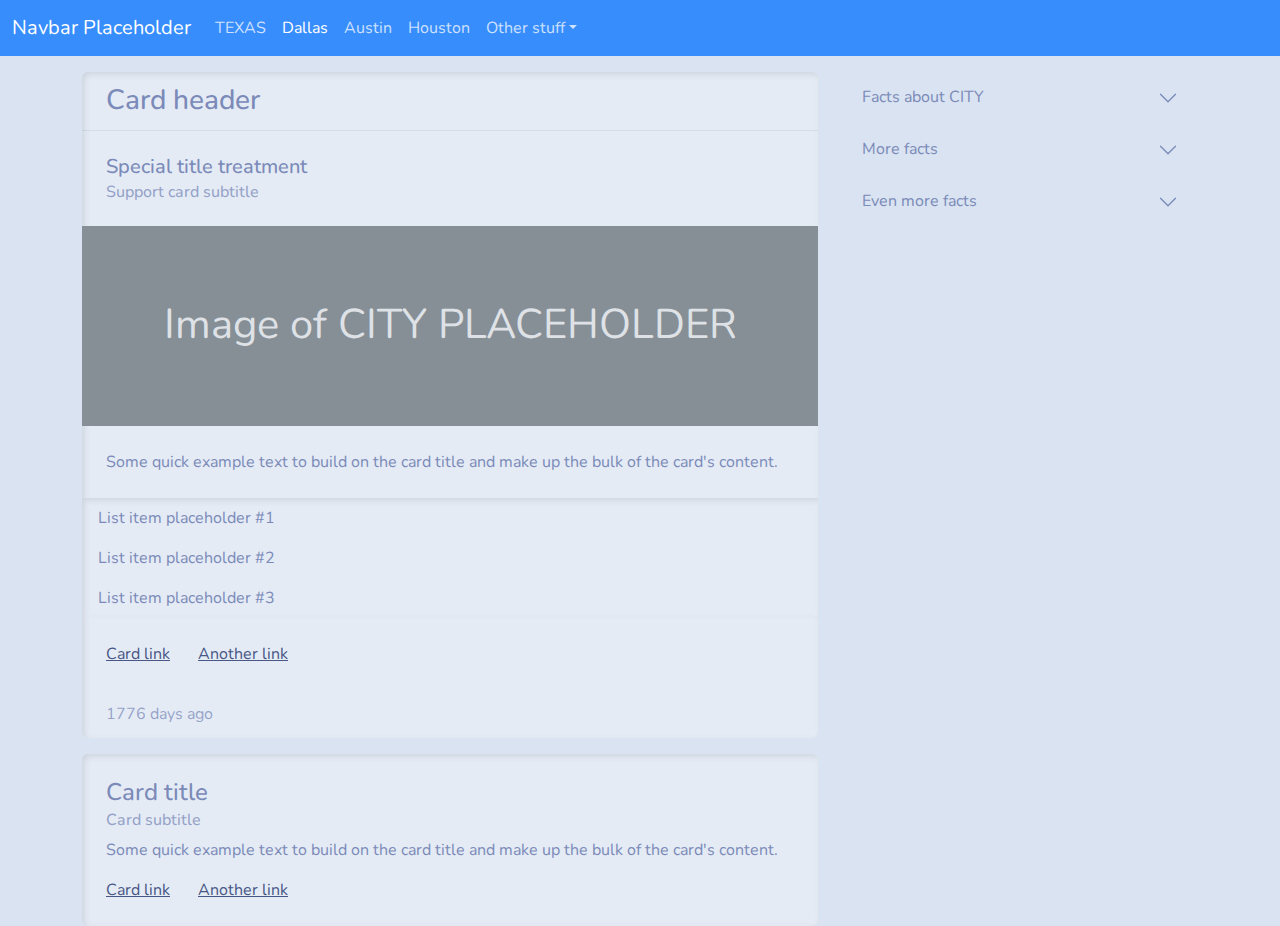
==== city-dallas.html @ d3f67ba1 "created templates" ====
<!DOCTYPE html>
<html lang="en">
    <head>
        <meta charset="UTF-8" />
        <meta name="viewport" content="width=device-width, initial-scale=1.0" />
        <link href="./css/bootstrap.css" rel="stylesheet" />
        <title>Yee-haw, Texas!</title>
    </head>
    <body>
        <nav
            class="navbar navbar-expand-lg bg-primary mb-3"
            data-bs-theme="dark"
        >
            <div class="container-fluid">
                <a class="navbar-brand" href="#">Navbar Placeholder</a>
                <button
                    class="navbar-toggler"
                    type="button"
                    data-bs-toggle="collapse"
                    data-bs-target="#navbarColor01"
                    aria-controls="navbarColor01"
                    aria-expanded="false"
                    aria-label="Toggle navigation"
                >
                    <span class="navbar-toggler-icon"></span>
                </button>
                <div class="collapse navbar-collapse" id="navbarColor01">
                    <ul class="navbar-nav me-auto">
                        <li class="nav-item">
                            <a class="nav-link" href="./index.html">TEXAS </a>
                        </li>
                        <li class="nav-item">
                            <a class="nav-link active" href="#"
                                >Dallas
                                <span class="visually-hidden">(current)</span>
                            </a>
                        </li>
                        <li class="nav-item">
                            <a class="nav-link" href="#">Austin</a>
                        </li>
                        <li class="nav-item">
                            <a class="nav-link" href="#">Houston</a>
                        </li>
                        <li class="nav-item dropdown">
                            <a
                                class="nav-link dropdown-toggle"
                                data-bs-toggle="dropdown"
                                href="#"
                                role="button"
                                aria-haspopup="true"
                                aria-expanded="false"
                                >Other stuff</a
                            >
                            <div class="dropdown-menu">
                                <a class="dropdown-item" href="#">Fort Worth</a>
                                <a class="dropdown-item" href="#">Galveston</a>
                                <a class="dropdown-item" href="#"
                                    >San Antonio</a
                                >
                                <div class="dropdown-divider"></div>
                                <a class="dropdown-item" href="#">Ghosts?</a>
                            </div>
                        </li>
                    </ul>
                </div>
            </div>
        </nav>
        <div class="container">
            <div class="row">
                <div class="col-8">
                    <div class="card mb-3">
                        <h3 class="card-header">Card header</h3>
                        <div class="card-body">
                            <h5 class="card-title">Special title treatment</h5>
                            <h6 class="card-subtitle text-muted">
                                Support card subtitle
                            </h6>
                        </div>
                        <svg
                            xmlns="http://www.w3.org/2000/svg"
                            class="d-block user-select-none"
                            width="100%"
                            height="200"
                            aria-label="Placeholder: Image of CITY PLACEHOLDER"
                            focusable="false"
                            role="img"
                            preserveAspectRatio="xMidYMid slice"
                            viewBox="0 0 318 180"
                            style="font-size: 1.125rem; text-anchor: middle"
                        >
                            <rect
                                width="100%"
                                height="100%"
                                fill="#868e96"
                            ></rect>
                            <text x="50%" y="50%" fill="#dee2e6" dy=".3em">
                                Image of CITY PLACEHOLDER
                            </text>
                        </svg>
                        <div class="card-body">
                            <p class="card-text">
                                Some quick example text to build on the card
                                title and make up the bulk of the card's
                                content.
                            </p>
                        </div>
                        <ul class="list-group list-group-flush">
                            <li class="list-group-item">
                                List item placeholder #1
                            </li>
                            <li class="list-group-item">
                                List item placeholder #2
                            </li>
                            <li class="list-group-item">
                                List item placeholder #3
                            </li>
                        </ul>
                        <div class="card-body">
                            <a href="#" class="card-link">Card link</a>
                            <a href="#" class="card-link">Another link</a>
                        </div>
                        <div class="card-footer text-muted">1776 days ago</div>
                    </div>
                    <div class="card">
                        <div class="card-body">
                            <h4 class="card-title">Card title</h4>
                            <h6 class="card-subtitle mb-2 text-muted">
                                Card subtitle
                            </h6>
                            <p class="card-text">
                                Some quick example text to build on the card
                                title and make up the bulk of the card's
                                content.
                            </p>
                            <a href="#" class="card-link">Card link</a>
                            <a href="#" class="card-link">Another link</a>
                        </div>
                    </div>
                </div>
                <div class="col-4">
                    <div class="accordion" id="accordionExample">
                        <div class="accordion-item">
                            <h2 class="accordion-header" id="headingOne">
                                <button
                                    class="accordion-button collapsed"
                                    type="button"
                                    data-bs-toggle="collapse"
                                    data-bs-target="#collapseOne"
                                    aria-expanded="false"
                                    aria-controls="collapseOne"
                                >
                                    Facts about CITY
                                </button>
                            </h2>
                            <div
                                id="collapseOne"
                                class="accordion-collapse collapse"
                                aria-labelledby="headingOne"
                                data-bs-parent="#accordionExample"
                                style=""
                            >
                                <div class="accordion-body">
                                    <strong>Did you know?</strong>
                                    City in Texas has a lot of interesting food
                                    and attractions that are really neat. Like
                                    every city the best BBQ in the whole world
                                    is from here and no one can claim otherwise.
                                    Kansas City eat your heart out! Because we
                                    have brisket!. Yee-haw, Texas!
                                </div>
                            </div>
                        </div>
                        <div class="accordion-item">
                            <h2 class="accordion-header" id="headingTwo">
                                <button
                                    class="accordion-button collapsed"
                                    type="button"
                                    data-bs-toggle="collapse"
                                    data-bs-target="#collapseTwo"
                                    aria-expanded="false"
                                    aria-controls="collapseTwo"
                                >
                                    More facts
                                </button>
                            </h2>
                            <div
                                id="collapseTwo"
                                class="accordion-collapse collapse"
                                aria-labelledby="headingTwo"
                                data-bs-parent="#accordionExample"
                                style=""
                            >
                                <div class="accordion-body">
                                    <strong>Even more facts</strong>
                                    It is hidden by default, until the collapse
                                    plugin adds the appropriate classes that we
                                    use to style each element. These classes
                                    control the overall appearance, as well as
                                    the showing and hiding via CSS transitions.
                                    You can modify any of this with custom CSS
                                    or overriding our default variables. It's
                                    also worth noting that just about any HTML
                                    can go within the
                                    <code>.accordion-body</code>, though the
                                    transition does limit overflow.
                                </div>
                            </div>
                        </div>
                        <div class="accordion-item">
                            <h2 class="accordion-header" id="headingThree">
                                <button
                                    class="accordion-button collapsed"
                                    type="button"
                                    data-bs-toggle="collapse"
                                    data-bs-target="#collapseThree"
                                    aria-expanded="false"
                                    aria-controls="collapseThree"
                                >
                                    Even more facts
                                </button>
                            </h2>
                            <div
                                id="collapseThree"
                                class="accordion-collapse collapse"
                                aria-labelledby="headingThree"
                                data-bs-parent="#accordionExample"
                                style=""
                            >
                                <div class="accordion-body">
                                    <strong
                                        >This is the third item's accordion
                                        body.</strong
                                    >
                                    It is hidden by default, until the collapse
                                    plugin adds the appropriate classes that we
                                    use to style each element. These classes
                                    control the overall appearance, as well as
                                    the showing and hiding via CSS transitions.
                                    You can modify any of this with custom CSS
                                    or overriding our default variables. It's
                                    also worth noting that just about any HTML
                                    can go within the
                                    <code>.accordion-body</code>, though the
                                    transition does limit overflow.
                                </div>
                            </div>
                        </div>
                    </div>
                </div>
            </div>
        </div>
        <script
            src="https://cdn.jsdelivr.net/npm/@popperjs/core@2.11.8/dist/umd/popper.min.js"
            integrity="sha384-I7E8VVD/ismYTF4hNIPjVp/Zjvgyol6VFvRkX/vR+Vc4jQkC+hVqc2pM8ODewa9r"
            crossorigin="anonymous"
        ></script>
        <script src="./js/bootstrap.js"></script>
    </body>
</html>
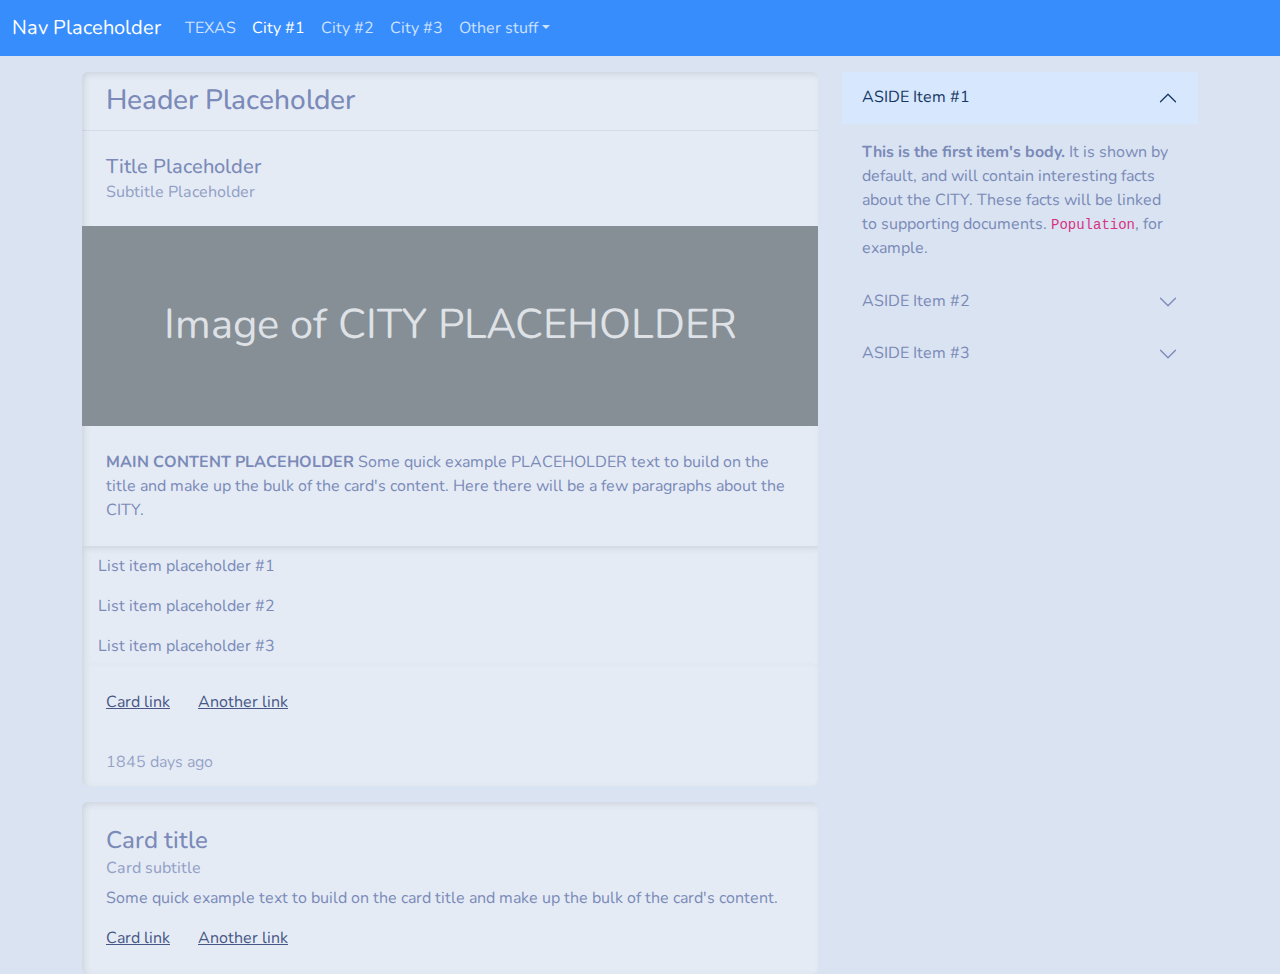
==== commit 73192d2c: "Changed days ago from 1776 to 1845" ====
--- a/city-dallas.html
+++ b/city-dallas.html
@@ -12,7 +12,7 @@
             data-bs-theme="dark"
         >
             <div class="container-fluid">
-                <a class="navbar-brand" href="#">Navbar Placeholder</a>
+                <a class="navbar-brand" href="#">Nav Placeholder</a>
                 <button
                     class="navbar-toggler"
                     type="button"
@@ -31,15 +31,15 @@
                         </li>
                         <li class="nav-item">
                             <a class="nav-link active" href="#"
-                                >Dallas
+                                >City #1
                                 <span class="visually-hidden">(current)</span>
                             </a>
                         </li>
                         <li class="nav-item">
-                            <a class="nav-link" href="#">Austin</a>
-                        </li>
-                        <li class="nav-item">
-                            <a class="nav-link" href="#">Houston</a>
+                            <a class="nav-link" href="#">City #2</a>
+                        </li>
+                        <li class="nav-item">
+                            <a class="nav-link" href="#">City #3</a>
                         </li>
                         <li class="nav-item dropdown">
                             <a
@@ -52,13 +52,11 @@
                                 >Other stuff</a
                             >
                             <div class="dropdown-menu">
-                                <a class="dropdown-item" href="#">Fort Worth</a>
-                                <a class="dropdown-item" href="#">Galveston</a>
-                                <a class="dropdown-item" href="#"
-                                    >San Antonio</a
-                                >
+                                <a class="dropdown-item" href="#">City #4</a>
+                                <a class="dropdown-item" href="#">City #5</a>
+                                <a class="dropdown-item" href="#">City #6</a>
                                 <div class="dropdown-divider"></div>
-                                <a class="dropdown-item" href="#">Ghosts?</a>
+                                <a class="dropdown-item" href="#">More?</a>
                             </div>
                         </li>
                     </ul>
@@ -69,11 +67,11 @@
             <div class="row">
                 <div class="col-8">
                     <div class="card mb-3">
-                        <h3 class="card-header">Card header</h3>
-                        <div class="card-body">
-                            <h5 class="card-title">Special title treatment</h5>
+                        <h3 class="card-header">Header Placeholder</h3>
+                        <div class="card-body">
+                            <h5 class="card-title">Title Placeholder</h5>
                             <h6 class="card-subtitle text-muted">
-                                Support card subtitle
+                                Subtitle Placeholder
                             </h6>
                         </div>
                         <svg
@@ -99,9 +97,11 @@
                         </svg>
                         <div class="card-body">
                             <p class="card-text">
-                                Some quick example text to build on the card
+                                <strong>MAIN CONTENT PLACEHOLDER</strong> Some
+                                quick example PLACEHOLDER text to build on the
                                 title and make up the bulk of the card's
-                                content.
+                                content. Here there will be a few paragraphs
+                                about the CITY.
                             </p>
                         </div>
                         <ul class="list-group list-group-flush">
@@ -119,7 +119,7 @@
                             <a href="#" class="card-link">Card link</a>
                             <a href="#" class="card-link">Another link</a>
                         </div>
-                        <div class="card-footer text-muted">1776 days ago</div>
+                        <div class="card-footer text-muted">1845 days ago</div>
                     </div>
                     <div class="card">
                         <div class="card-body">
@@ -142,31 +142,31 @@
                         <div class="accordion-item">
                             <h2 class="accordion-header" id="headingOne">
                                 <button
-                                    class="accordion-button collapsed"
+                                    class="accordion-button"
                                     type="button"
                                     data-bs-toggle="collapse"
                                     data-bs-target="#collapseOne"
-                                    aria-expanded="false"
+                                    aria-expanded="true"
                                     aria-controls="collapseOne"
                                 >
-                                    Facts about CITY
+                                    ASIDE Item #1
                                 </button>
                             </h2>
                             <div
                                 id="collapseOne"
-                                class="accordion-collapse collapse"
+                                class="accordion-collapse collapse show"
                                 aria-labelledby="headingOne"
                                 data-bs-parent="#accordionExample"
-                                style=""
                             >
                                 <div class="accordion-body">
-                                    <strong>Did you know?</strong>
-                                    City in Texas has a lot of interesting food
-                                    and attractions that are really neat. Like
-                                    every city the best BBQ in the whole world
-                                    is from here and no one can claim otherwise.
-                                    Kansas City eat your heart out! Because we
-                                    have brisket!. Yee-haw, Texas!
+                                    <strong
+                                        >This is the first item's body.</strong
+                                    >
+                                    It is shown by default, and will contain
+                                    interesting facts about the CITY. These
+                                    facts will be linked to supporting
+                                    documents.
+                                    <code>Population</code>, for example.
                                 </div>
                             </div>
                         </div>
@@ -180,7 +180,7 @@
                                     aria-expanded="false"
                                     aria-controls="collapseTwo"
                                 >
-                                    More facts
+                                    ASIDE Item #2
                                 </button>
                             </h2>
                             <div
@@ -188,10 +188,12 @@
                                 class="accordion-collapse collapse"
                                 aria-labelledby="headingTwo"
                                 data-bs-parent="#accordionExample"
-                                style=""
                             >
                                 <div class="accordion-body">
-                                    <strong>Even more facts</strong>
+                                    <strong
+                                        >This is the second item's accordion
+                                        body.</strong
+                                    >
                                     It is hidden by default, until the collapse
                                     plugin adds the appropriate classes that we
                                     use to style each element. These classes
@@ -216,7 +218,7 @@
                                     aria-expanded="false"
                                     aria-controls="collapseThree"
                                 >
-                                    Even more facts
+                                    ASIDE Item #3
                                 </button>
                             </h2>
                             <div
@@ -224,7 +226,6 @@
                                 class="accordion-collapse collapse"
                                 aria-labelledby="headingThree"
                                 data-bs-parent="#accordionExample"
-                                style=""
                             >
                                 <div class="accordion-body">
                                     <strong
